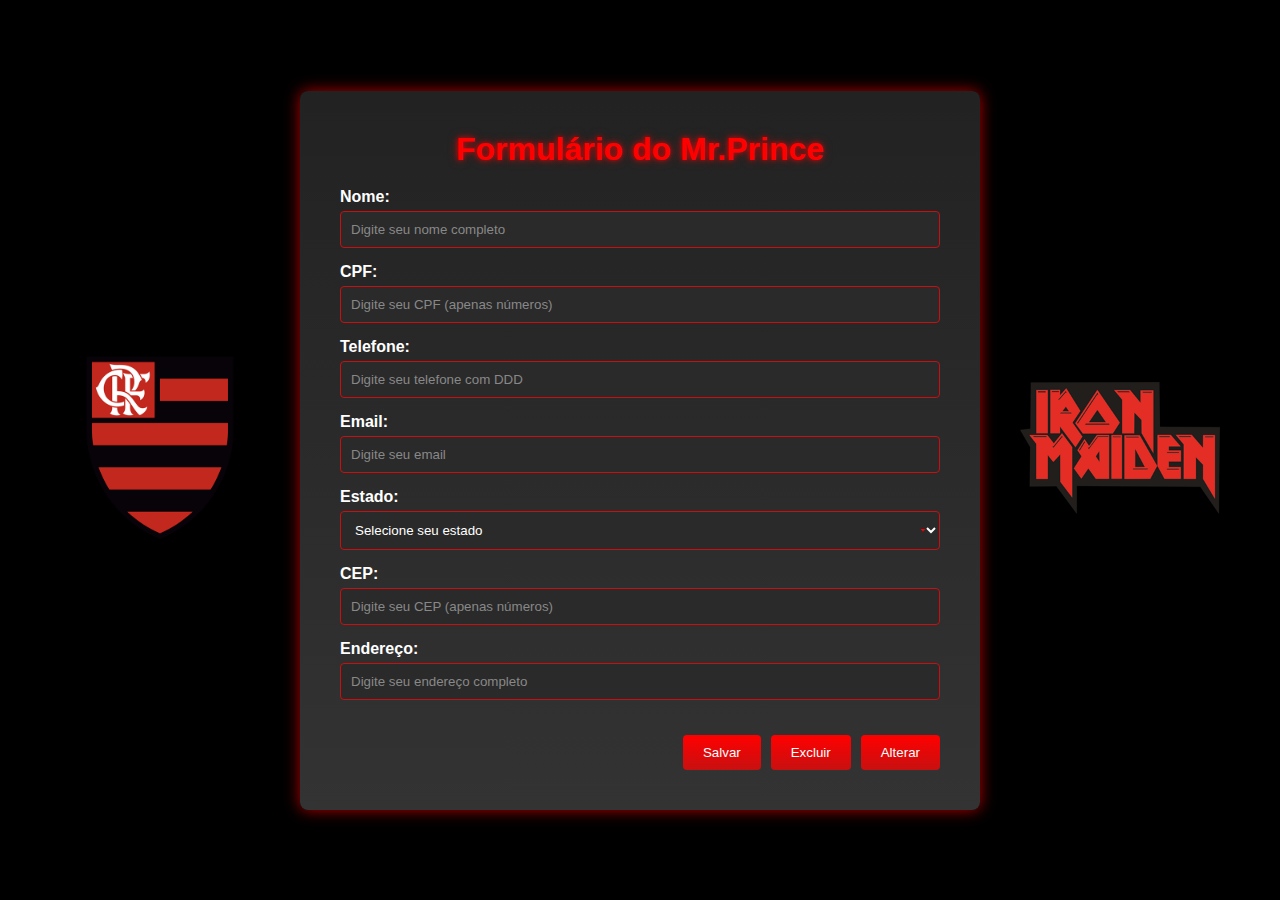
==== index.html @ 125e3fba "Update and rename text.html to index.html" ====
<!DOCTYPE html>
<html lang="pt-BR">
<head>
    <meta charset="UTF-8">
    <meta name="viewport" content="width=device-width, initial-scale=1.0">
    <title>Formulário Flamengo e Iron Maiden</title>
    <link rel="stylesheet" href="styles.css"> <!-- Arquivo CSS externo -->
</head>
<body>
    <div class="container">
        <!-- Logo do Flamengo -->
        <div class="logo left-logo">
            <img src="flamengo-logo.png" alt="Flamengo Logo">
        </div>

        <!-- Formulário -->
        <div class="form-container">
            <h1>Formulário do Mr.Prince</h1>
            <form id="formulario">
                <!-- Campo Nome -->
                <label for="nome">Nome:</label>
                <input type="text" id="nome" name="nome" placeholder="Digite seu nome completo" required>

                <!-- Campo CPF -->
                <label for="cpf">CPF:</label>
                <input type="text" id="cpf" name="cpf" placeholder="Digite seu CPF (apenas números)" required>

                <!-- Campo Telefone -->
                <label for="telefone">Telefone:</label>
                <input type="tel" id="telefone" name="telefone" placeholder="Digite seu telefone com DDD" required>

                <!-- Campo Email -->
                <label for="email">Email:</label>
                <input type="email" id="email" name="email" placeholder="Digite seu email" required>

                <!-- Campo Estado -->
                <label for="estado">Estado:</label>
                <select id="estado" name="estado" required>
                    <option value="">Selecione seu estado</option>
                    <option value="ES">Espírito Santo</option>
                    <option value="MA">Maranhão</option>
                    <option value="MG">Minas Gerais</option>
                    <option value="RJ">Rio de Janeiro</option>
                    <option value="SP">São Paulo</option>
                </select>

                <!-- Campo CEP -->
                <label for="cep">CEP:</label>
                <input type="text" id="cep" name="cep" placeholder="Digite seu CEP (apenas números)" required>

                <!-- Campo Endereço -->
                <label for="endereco">Endereço:</label>
                <input type="text" id="endereco" name="endereco" placeholder="Digite seu endereço completo" required>

                <!-- Botões no canto inferior direito -->
                <div class="buttons">
                    <button type="button" onclick="salvar()">Salvar</button>
                    <button type="button" onclick="excluir()">Excluir</button>
                    <button type="button" onclick="alterar()">Alterar</button>
                </div>
            </form>
        </div>

        <!-- Logo do Iron Maiden -->
        <div class="logo right-logo">
            <img src="ironmaiden-logo.png" alt="Iron Maiden Logo">
        </div>
    </div>

    <script>
        function salvar() {
            alert("Dados salvos com sucesso!");
        }

        function excluir() {
            document.getElementById("formulario").reset();
            alert("Dados excluídos com sucesso!");
        }

        function alterar() {
            alert("Dados alterados com sucesso!");
        }
    </script>
</body>
</html>
---- styles.css ----
/* Reset básico */
* {
    margin: 0;
    padding: 0;
    box-sizing: border-box;
}

body, html {
    height: 100%; /* Garante que o body e html ocupem toda a altura da tela */
}

body {
    font-family: Arial, sans-serif;
    background-color: #000;
    color: #fff;
    display: flex;
    justify-content: center; /* Centraliza o conteúdo horizontalmente */
    align-items: center; /* Centraliza o conteúdo verticalmente */
    min-height: 100vh; /* Garante que o body ocupe toda a altura da tela */
}

.container {
    display: flex;
    justify-content: center; /* Centraliza o conteúdo horizontalmente */
    align-items: center; /* Centraliza o conteúdo verticalmente */
    width: 100%; /* Ocupa toda a largura disponível */
    max-width: 1200px; /* Limita a largura máxima */
    padding: 20px;
    gap: 40px; /* Espaçamento entre as logos e o formulário */
}

.logo img {
    max-width: 200px; /* Tamanho das logos */
    height: auto;
    transition: transform 0.3s;
}

.logo img:hover {
    transform: scale(1.05); /* Efeito de zoom ao passar o mouse */
}

.left-logo {
    order: 1;
}

.right-logo {
    order: 3;
}

.form-container {
    order: 2;
    flex: 1; /* Faz o formulário crescer para ocupar o espaço disponível */
    max-width: 800px; /* Largura máxima do formulário */
    background: linear-gradient(to bottom, #222, #333);
    padding: 40px; /* Aumentei o padding para ocupar mais espaço */
    border-radius: 8px;
    box-shadow: 0 0 15px rgba(255, 0, 0, 0.7);
    display: flex;
    flex-direction: column;
    justify-content: center; /* Centraliza o conteúdo verticalmente */
}

h1 {
    text-align: center;
    margin-bottom: 20px;
    color: #ff0000;
    text-shadow: 0 0 5px rgba(255, 0, 0, 0.7), 0 0 10px rgba(255, 0, 0, 0.5);
}

form label {
    display: block;
    margin-bottom: 5px;
    font-weight: bold;
    color: #fff;
}

form input, select {
    width: 100%;
    padding: 10px;
    margin-bottom: 15px;
    border: 1px solid #c81010;
    border-radius: 4px;
    background-color: #2a2a2a;
    color: #fff;
    transition: border-color 0.3s, box-shadow 0.3s;
}

form input:focus, select:focus {
    border-color: #ff0000;
    box-shadow: 0 0 8px rgba(255, 0, 0, 0.5);
    outline: none;
}

form input::placeholder {
    color: #888;
    transition: opacity 0.3s;
}

form input:focus::placeholder {
    opacity: 0.5;
}

select {
    background-image: url('data:image/svg+xml;utf8,<svg fill="%23ff0000" height="24" viewBox="0 0 24 24" width="24" xmlns="http://www.w3.org/2000/svg"><path d="M7 10l5 5 5-5z"/></svg>');
    background-repeat: no-repeat;
    background-position: right 10px center;
    background-size: 12px;
    cursor: pointer;
}

/* Estilo para as dicas abaixo dos campos */
small.dica {
    display: block;
    margin-top: 5px;
    font-size: 0.9em;
    color: #aaa; /* Cor mais clara para as dicas */
    margin-bottom: 15px; /* Espaçamento entre as dicas e o próximo campo */
}

/* Posicionamento dos botões no canto inferior direito */
.buttons {
    display: flex;
    justify-content: flex-end; /* Alinha os botões à direita */
    gap: 10px; /* Espaçamento entre os botões */
    margin-top: 20px; /* Espaçamento acima dos botões */
}

.buttons button {
    padding: 10px 20px;
    border: none;
    border-radius: 4px;
    background: linear-gradient(to bottom, #ff0000, #c81010);
    color: #fff;
    cursor: pointer;
    transition: transform 0.3s, background-color 0.3s;
}

.buttons button:hover {
    transform: scale(1.05);
    background: linear-gradient(to bottom, #c81010, #a00);
}

/* Responsividade */
@media (max-width: 768px) {
    .container {
        flex-direction: column;
        align-items: center;
        padding: 10px;
        gap: 20px; /* Espaçamento menor em dispositivos móveis */
    }

    .logo img {
        max-width: 150px; /* Tamanho menor para dispositivos móveis */
    }

    .left-logo, .right-logo {
        order: 0;
        margin-bottom: 20px;
    }

    .form-container {
        order: 1;
        width: 100%;
        max-width: 100%;
        padding: 20px;
        margin: 0;
        min-height: auto; /* Remove a altura mínima em dispositivos móveis */
    }

    .buttons button {
        padding: 8px 16px;
    }
}
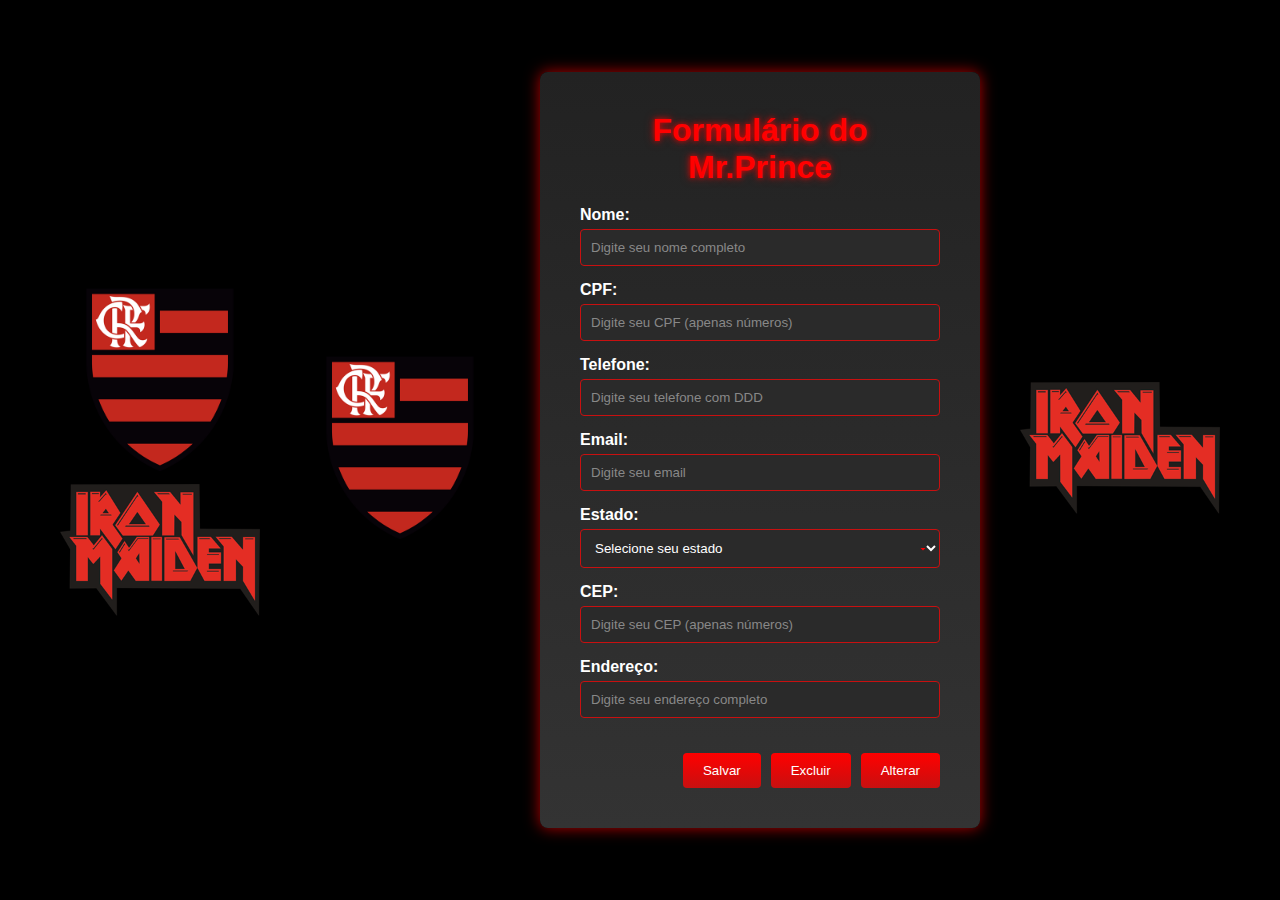
==== commit a8e6d842: "Update index.html" ====
--- a/index.html
+++ b/index.html
@@ -4,12 +4,23 @@
     <meta charset="UTF-8">
     <meta name="viewport" content="width=device-width, initial-scale=1.0">
     <title>Formulário Flamengo e Iron Maiden</title>
-    <link rel="stylesheet" href="styles.css"> <!-- Arquivo CSS externo -->
+    <link rel="stylesheet" href="styles.css">
+    <script src="validar.js"></script>
 </head>
 <body>
     <div class="container">
-        <!-- Logo do Flamengo -->
-        <div class="logo left-logo">
+        <!-- Container das Logos (Mobile) -->
+        <div class="logos-top">
+            <div class="logo left-logo">
+                <img src="flamengo-logo.png" alt="Flamengo Logo">
+            </div>
+            <div class="logo right-logo">
+                <img src="ironmaiden-logo.png" alt="Iron Maiden Logo">
+            </div>
+        </div>
+
+        <!-- Logo do Flamengo (Desktop) -->
+        <div class="logo left-logo desktop-logo">
             <img src="flamengo-logo.png" alt="Flamengo Logo">
         </div>
 
@@ -17,23 +28,18 @@
         <div class="form-container">
             <h1>Formulário do Mr.Prince</h1>
             <form id="formulario">
-                <!-- Campo Nome -->
                 <label for="nome">Nome:</label>
                 <input type="text" id="nome" name="nome" placeholder="Digite seu nome completo" required>
 
-                <!-- Campo CPF -->
                 <label for="cpf">CPF:</label>
                 <input type="text" id="cpf" name="cpf" placeholder="Digite seu CPF (apenas números)" required>
 
-                <!-- Campo Telefone -->
                 <label for="telefone">Telefone:</label>
                 <input type="tel" id="telefone" name="telefone" placeholder="Digite seu telefone com DDD" required>
 
-                <!-- Campo Email -->
                 <label for="email">Email:</label>
                 <input type="email" id="email" name="email" placeholder="Digite seu email" required>
 
-                <!-- Campo Estado -->
                 <label for="estado">Estado:</label>
                 <select id="estado" name="estado" required>
                     <option value="">Selecione seu estado</option>
@@ -44,15 +50,12 @@
                     <option value="SP">São Paulo</option>
                 </select>
 
-                <!-- Campo CEP -->
                 <label for="cep">CEP:</label>
                 <input type="text" id="cep" name="cep" placeholder="Digite seu CEP (apenas números)" required>
 
-                <!-- Campo Endereço -->
                 <label for="endereco">Endereço:</label>
                 <input type="text" id="endereco" name="endereco" placeholder="Digite seu endereço completo" required>
 
-                <!-- Botões no canto inferior direito -->
                 <div class="buttons">
                     <button type="button" onclick="salvar()">Salvar</button>
                     <button type="button" onclick="excluir()">Excluir</button>
@@ -61,8 +64,8 @@
             </form>
         </div>
 
-        <!-- Logo do Iron Maiden -->
-        <div class="logo right-logo">
+        <!-- Logo do Iron Maiden (Desktop) -->
+        <div class="logo right-logo desktop-logo">
             <img src="ironmaiden-logo.png" alt="Iron Maiden Logo">
         </div>
     </div>
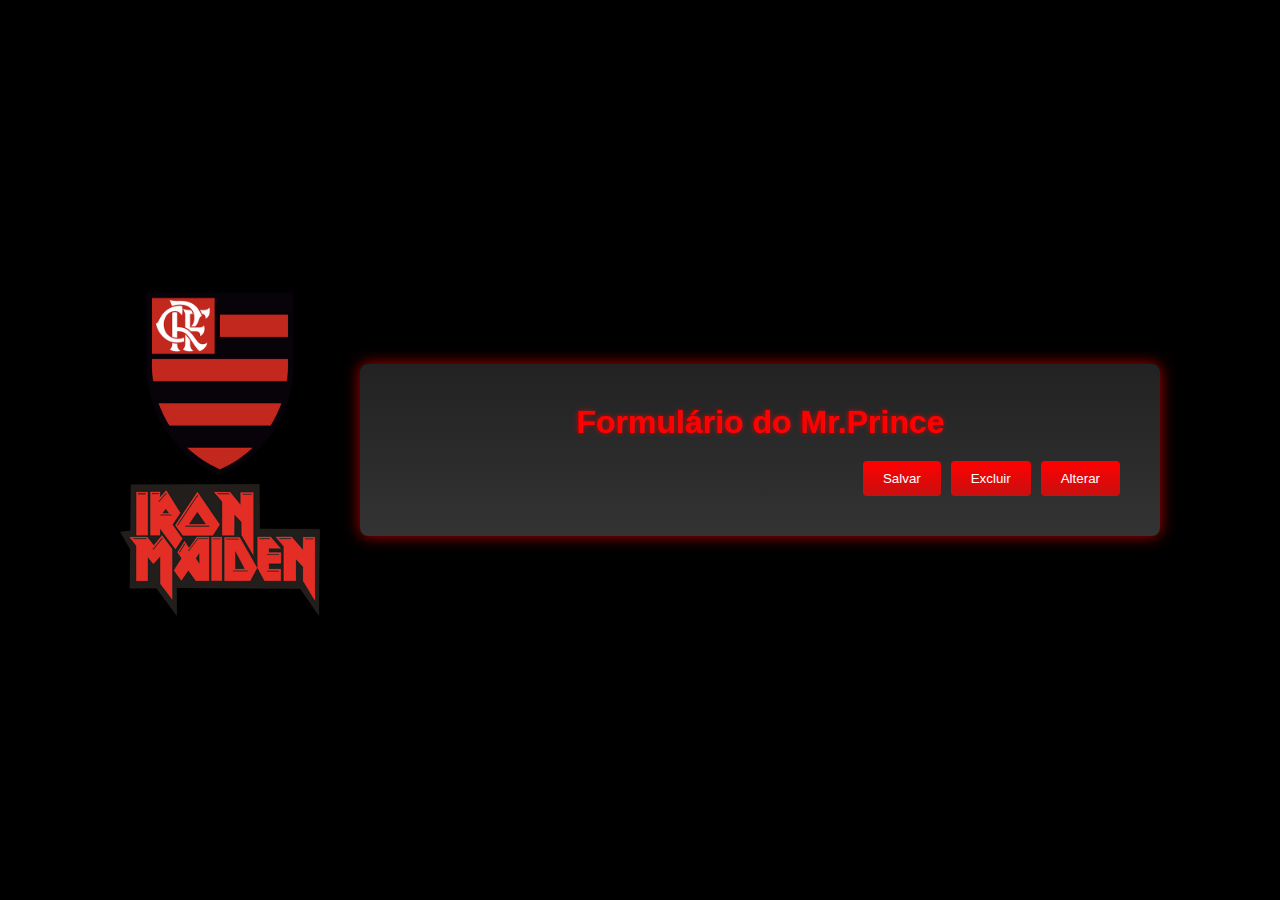
==== commit c7ba79e1: "Update index.html" ====
--- a/index.html
+++ b/index.html
@@ -5,57 +5,24 @@
     <meta name="viewport" content="width=device-width, initial-scale=1.0">
     <title>Formulário Flamengo e Iron Maiden</title>
     <link rel="stylesheet" href="styles.css">
-    <script src="validar.js"></script>
 </head>
 <body>
     <div class="container">
-        <!-- Container das Logos (Mobile) -->
-        <div class="logos-top">
-            <div class="logo left-logo">
+        <!-- Logos (únicas) -->
+        <div class="logos-wrapper">
+            <div class="logo">
                 <img src="flamengo-logo.png" alt="Flamengo Logo">
             </div>
-            <div class="logo right-logo">
+            <div class="logo">
                 <img src="ironmaiden-logo.png" alt="Iron Maiden Logo">
             </div>
-        </div>
-
-        <!-- Logo do Flamengo (Desktop) -->
-        <div class="logo left-logo desktop-logo">
-            <img src="flamengo-logo.png" alt="Flamengo Logo">
         </div>
 
         <!-- Formulário -->
         <div class="form-container">
             <h1>Formulário do Mr.Prince</h1>
             <form id="formulario">
-                <label for="nome">Nome:</label>
-                <input type="text" id="nome" name="nome" placeholder="Digite seu nome completo" required>
-
-                <label for="cpf">CPF:</label>
-                <input type="text" id="cpf" name="cpf" placeholder="Digite seu CPF (apenas números)" required>
-
-                <label for="telefone">Telefone:</label>
-                <input type="tel" id="telefone" name="telefone" placeholder="Digite seu telefone com DDD" required>
-
-                <label for="email">Email:</label>
-                <input type="email" id="email" name="email" placeholder="Digite seu email" required>
-
-                <label for="estado">Estado:</label>
-                <select id="estado" name="estado" required>
-                    <option value="">Selecione seu estado</option>
-                    <option value="ES">Espírito Santo</option>
-                    <option value="MA">Maranhão</option>
-                    <option value="MG">Minas Gerais</option>
-                    <option value="RJ">Rio de Janeiro</option>
-                    <option value="SP">São Paulo</option>
-                </select>
-
-                <label for="cep">CEP:</label>
-                <input type="text" id="cep" name="cep" placeholder="Digite seu CEP (apenas números)" required>
-
-                <label for="endereco">Endereço:</label>
-                <input type="text" id="endereco" name="endereco" placeholder="Digite seu endereço completo" required>
-
+                <!-- Seus campos de formulário aqui (mantidos iguais) -->
                 <div class="buttons">
                     <button type="button" onclick="salvar()">Salvar</button>
                     <button type="button" onclick="excluir()">Excluir</button>
@@ -63,26 +30,12 @@
                 </div>
             </form>
         </div>
-
-        <!-- Logo do Iron Maiden (Desktop) -->
-        <div class="logo right-logo desktop-logo">
-            <img src="ironmaiden-logo.png" alt="Iron Maiden Logo">
-        </div>
     </div>
 
     <script>
-        function salvar() {
-            alert("Dados salvos com sucesso!");
-        }
-
-        function excluir() {
-            document.getElementById("formulario").reset();
-            alert("Dados excluídos com sucesso!");
-        }
-
-        function alterar() {
-            alert("Dados alterados com sucesso!");
-        }
+        function salvar() { alert("Dados salvos!"); }
+        function excluir() { document.getElementById("formulario").reset(); }
+        function alterar() { alert("Dados alterados!"); }
     </script>
 </body>
 </html>
--- a/styles.css
+++ b/styles.css
@@ -1,70 +1,72 @@
-/* Reset básico */
+/* Reset e estilos base */
 * {
     margin: 0;
     padding: 0;
     box-sizing: border-box;
 }
 
-body, html {
-    height: 100%; /* Garante que o body e html ocupem toda a altura da tela */
-}
-
 body {
     font-family: Arial, sans-serif;
     background-color: #000;
     color: #fff;
+    min-height: 100vh;
+    padding: 20px;
     display: flex;
-    justify-content: center; /* Centraliza o conteúdo horizontalmente */
-    align-items: center; /* Centraliza o conteúdo verticalmente */
-    min-height: 100vh; /* Garante que o body ocupe toda a altura da tela */
+    justify-content: center;
+    align-items: center;
 }
 
+/* Container principal */
 .container {
     display: flex;
-    justify-content: center; /* Centraliza o conteúdo horizontalmente */
-    align-items: center; /* Centraliza o conteúdo verticalmente */
-    width: 100%; /* Ocupa toda a largura disponível */
-    max-width: 1200px; /* Limita a largura máxima */
-    padding: 20px;
-    gap: 40px; /* Espaçamento entre as logos e o formulário */
+    justify-content: center;
+    align-items: center;
+    width: 100%;
+    max-width: 1200px;
+    gap: 40px;
+    position: relative;
+}
+
+/* Logos (Desktop) */
+.desktop-logo {
+    display: block;
 }
 
 .logo img {
-    max-width: 200px; /* Tamanho das logos */
+    max-width: 200px;
     height: auto;
+    display: block;
     transition: transform 0.3s;
 }
 
 .logo img:hover {
-    transform: scale(1.05); /* Efeito de zoom ao passar o mouse */
+    transform: scale(1.05);
 }
 
-.left-logo {
-    order: 1;
+/* Container das logos (Mobile - Escondido no Desktop) */
+.logos-top {
+    display: none;
+    justify-content: center;
+    gap: 30px;
+    width: 100%;
+    margin-bottom: 20px;
 }
 
-.right-logo {
-    order: 3;
-}
-
+/* Formulário */
 .form-container {
-    order: 2;
-    flex: 1; /* Faz o formulário crescer para ocupar o espaço disponível */
-    max-width: 800px; /* Largura máxima do formulário */
+    flex: 1;
+    max-width: 800px;
     background: linear-gradient(to bottom, #222, #333);
-    padding: 40px; /* Aumentei o padding para ocupar mais espaço */
+    padding: 40px;
     border-radius: 8px;
     box-shadow: 0 0 15px rgba(255, 0, 0, 0.7);
-    display: flex;
-    flex-direction: column;
-    justify-content: center; /* Centraliza o conteúdo verticalmente */
 }
 
 h1 {
     text-align: center;
     margin-bottom: 20px;
     color: #ff0000;
-    text-shadow: 0 0 5px rgba(255, 0, 0, 0.7), 0 0 10px rgba(255, 0, 0, 0.5);
+    text-shadow: 0 0 5px rgba(255, 0, 0, 0.7);
 }
 
 form label {
@@ -74,7 +76,8 @@
     color: #fff;
 }
 
-form input, select {
+form input, 
+form select {
     width: 100%;
     padding: 10px;
     margin-bottom: 15px;
@@ -82,47 +85,20 @@
     border-radius: 4px;
     background-color: #2a2a2a;
     color: #fff;
-    transition: border-color 0.3s, box-shadow 0.3s;
 }
 
-form input:focus, select:focus {
+form input:focus, 
+form select:focus {
     border-color: #ff0000;
     box-shadow: 0 0 8px rgba(255, 0, 0, 0.5);
     outline: none;
 }
 
-form input::placeholder {
-    color: #888;
-    transition: opacity 0.3s;
-}
-
-form input:focus::placeholder {
-    opacity: 0.5;
-}
-
-select {
-    background-image: url('data:image/svg+xml;utf8,<svg fill="%23ff0000" height="24" viewBox="0 0 24 24" width="24" xmlns="http://www.w3.org/2000/svg"><path d="M7 10l5 5 5-5z"/></svg>');
-    background-repeat: no-repeat;
-    background-position: right 10px center;
-    background-size: 12px;
-    cursor: pointer;
-}
-
-/* Estilo para as dicas abaixo dos campos */
-small.dica {
-    display: block;
-    margin-top: 5px;
-    font-size: 0.9em;
-    color: #aaa; /* Cor mais clara para as dicas */
-    margin-bottom: 15px; /* Espaçamento entre as dicas e o próximo campo */
-}
-
-/* Posicionamento dos botões no canto inferior direito */
 .buttons {
     display: flex;
-    justify-content: flex-end; /* Alinha os botões à direita */
-    gap: 10px; /* Espaçamento entre os botões */
-    margin-top: 20px; /* Espaçamento acima dos botões */
+    justify-content: flex-end;
+    gap: 10px;
+    margin-top: 20px;
 }
 
 .buttons button {
@@ -132,42 +108,53 @@
     background: linear-gradient(to bottom, #ff0000, #c81010);
     color: #fff;
     cursor: pointer;
-    transition: transform 0.3s, background-color 0.3s;
+    transition: transform 0.3s;
 }
 
 .buttons button:hover {
     transform: scale(1.05);
-    background: linear-gradient(to bottom, #c81010, #a00);
 }
 
 /* Responsividade */
 @media (max-width: 768px) {
     .container {
         flex-direction: column;
-        align-items: center;
-        padding: 10px;
-        gap: 20px; /* Espaçamento menor em dispositivos móveis */
+        gap: 20px;
+    }
+
+    /* Esconde as logos do desktop */
+    .desktop-logo {
+        display: none;
+    }
+
+    /* Mostra o container das logos (Mobile) */
+    .logos-top {
+        display: flex;
+    }
+
+    /* Ajuste das logos no mobile */
+    .logo img {
+        max-width: 150px;
+    }
+
+    /* Formulário no mobile */
+    .form-container {
+        width: 100%;
+        padding: 30px;
+    }
+}
+
+/* Telas muito pequenas */
+@media (max-width: 480px) {
+    .logos-top {
+        gap: 15px;
     }
 
     .logo img {
-        max-width: 150px; /* Tamanho menor para dispositivos móveis */
-    }
-
-    .left-logo, .right-logo {
-        order: 0;
-        margin-bottom: 20px;
+        max-width: 120px;
     }
 
     .form-container {
-        order: 1;
-        width: 100%;
-        max-width: 100%;
-        padding: 20px;
-        margin: 0;
-        min-height: auto; /* Remove a altura mínima em dispositivos móveis */
-    }
-
-    .buttons button {
-        padding: 8px 16px;
+        padding: 20px 15px;
     }
 }
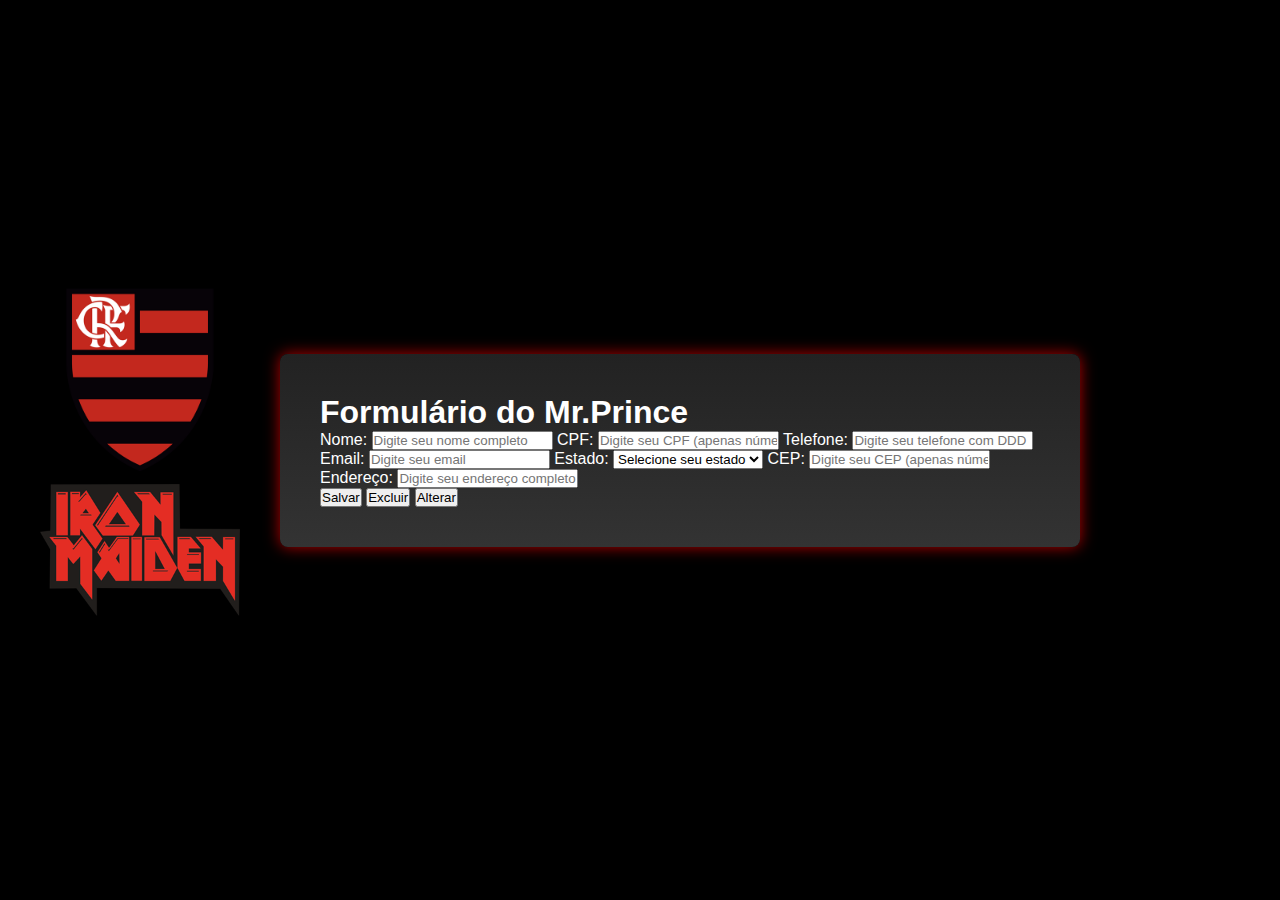
==== commit 574e68bc: "Update index.html" ====
--- a/index.html
+++ b/index.html
@@ -8,8 +8,8 @@
 </head>
 <body>
     <div class="container">
-        <!-- Logos (únicas) -->
-        <div class="logos-wrapper">
+        <!-- Container Único para Logos -->
+        <div class="logos-container">
             <div class="logo">
                 <img src="flamengo-logo.png" alt="Flamengo Logo">
             </div>
@@ -22,7 +22,34 @@
         <div class="form-container">
             <h1>Formulário do Mr.Prince</h1>
             <form id="formulario">
-                <!-- Seus campos de formulário aqui (mantidos iguais) -->
+                <label for="nome">Nome:</label>
+                <input type="text" id="nome" name="nome" placeholder="Digite seu nome completo" required>
+
+                <label for="cpf">CPF:</label>
+                <input type="text" id="cpf" name="cpf" placeholder="Digite seu CPF (apenas números)" required>
+
+                <label for="telefone">Telefone:</label>
+                <input type="tel" id="telefone" name="telefone" placeholder="Digite seu telefone com DDD" required>
+
+                <label for="email">Email:</label>
+                <input type="email" id="email" name="email" placeholder="Digite seu email" required>
+
+                <label for="estado">Estado:</label>
+                <select id="estado" name="estado" required>
+                    <option value="">Selecione seu estado</option>
+                    <option value="ES">Espírito Santo</option>
+                    <option value="MA">Maranhão</option>
+                    <option value="MG">Minas Gerais</option>
+                    <option value="RJ">Rio de Janeiro</option>
+                    <option value="SP">São Paulo</option>
+                </select>
+
+                <label for="cep">CEP:</label>
+                <input type="text" id="cep" name="cep" placeholder="Digite seu CEP (apenas números)" required>
+
+                <label for="endereco">Endereço:</label>
+                <input type="text" id="endereco" name="endereco" placeholder="Digite seu endereço completo" required>
+
                 <div class="buttons">
                     <button type="button" onclick="salvar()">Salvar</button>
                     <button type="button" onclick="excluir()">Excluir</button>
@@ -33,9 +60,9 @@
     </div>
 
     <script>
-        function salvar() { alert("Dados salvos!"); }
+        function salvar() { alert("Dados salvos com sucesso!"); }
         function excluir() { document.getElementById("formulario").reset(); }
-        function alterar() { alert("Dados alterados!"); }
+        function alterar() { alert("Dados alterados com sucesso!"); }
     </script>
 </body>
 </html>
--- a/styles.css
+++ b/styles.css
@@ -1,4 +1,4 @@
-/* Reset e estilos base */
+/* Reset */
 * {
     margin: 0;
     padding: 0;
@@ -7,35 +7,36 @@
 
 body {
     font-family: Arial, sans-serif;
-    background-color: #000;
+    background: #000;
     color: #fff;
     min-height: 100vh;
     padding: 20px;
     display: flex;
     justify-content: center;
+}
+
+/* Container Principal */
+.container {
+    width: 100%;
+    max-width: 1200px;
+    display: flex;
+    flex-direction: column;
     align-items: center;
 }
 
-/* Container principal */
-.container {
+/* Wrapper das Logos */
+.logos-wrapper {
     display: flex;
     justify-content: center;
-    align-items: center;
+    gap: 40px;
     width: 100%;
-    max-width: 1200px;
-    gap: 40px;
-    position: relative;
+    margin-bottom: 30px;
 }
 
-/* Logos (Desktop) */
-.desktop-logo {
-    display: block;
-}
-
+/* Logos */
 .logo img {
-    max-width: 200px;
+    width: 200px;
     height: auto;
-    display: block;
     transition: transform 0.3s;
 }
 
@@ -43,18 +44,9 @@
     transform: scale(1.05);
 }
 
-/* Container das logos (Mobile - Escondido no Desktop) */
-.logos-top {
-    display: none;
-    justify-content: center;
-    gap: 30px;
-    width: 100%;
-    margin-bottom: 20px;
-}
-
 /* Formulário */
 .form-container {
-    flex: 1;
+    width: 100%;
     max-width: 800px;
     background: linear-gradient(to bottom, #222, #333);
     padding: 40px;
@@ -62,99 +54,30 @@
     box-shadow: 0 0 15px rgba(255, 0, 0, 0.7);
 }
 
-h1 {
-    text-align: center;
-    margin-bottom: 20px;
-    color: #ff0000;
-    text-shadow: 0 0 5px rgba(255, 0, 0, 0.7);
-}
-
-form label {
-    display: block;
-    margin-bottom: 5px;
-    font-weight: bold;
-    color: #fff;
-}
-
-form input, 
-form select {
-    width: 100%;
-    padding: 10px;
-    margin-bottom: 15px;
-    border: 1px solid #c81010;
-    border-radius: 4px;
-    background-color: #2a2a2a;
-    color: #fff;
-}
-
-form input:focus, 
-form select:focus {
-    border-color: #ff0000;
-    box-shadow: 0 0 8px rgba(255, 0, 0, 0.5);
-    outline: none;
-}
-
-.buttons {
-    display: flex;
-    justify-content: flex-end;
-    gap: 10px;
-    margin-top: 20px;
-}
-
-.buttons button {
-    padding: 10px 20px;
-    border: none;
-    border-radius: 4px;
-    background: linear-gradient(to bottom, #ff0000, #c81010);
-    color: #fff;
-    cursor: pointer;
-    transition: transform 0.3s;
-}
-
-.buttons button:hover {
-    transform: scale(1.05);
-}
-
 /* Responsividade */
-@media (max-width: 768px) {
+@media (min-width: 769px) {
+    /* Desktop: Logos ficam nas laterais */
     .container {
+        flex-direction: row;
+        align-items: center;
+        gap: 40px;
+    }
+    
+    .logos-wrapper {
         flex-direction: column;
-        gap: 20px;
-    }
-
-    /* Esconde as logos do desktop */
-    .desktop-logo {
-        display: none;
-    }
-
-    /* Mostra o container das logos (Mobile) */
-    .logos-top {
-        display: flex;
-    }
-
-    /* Ajuste das logos no mobile */
-    .logo img {
-        max-width: 150px;
-    }
-
-    /* Formulário no mobile */
-    .form-container {
-        width: 100%;
-        padding: 30px;
+        width: auto;
+        margin-bottom: 0;
+        gap: 60px;
     }
 }
 
-/* Telas muito pequenas */
 @media (max-width: 480px) {
-    .logos-top {
-        gap: 15px;
+    /* Mobile pequeno: Logos menores */
+    .logo img {
+        width: 120px;
     }
-
-    .logo img {
-        max-width: 120px;
-    }
-
+    
     .form-container {
-        padding: 20px 15px;
+        padding: 20px;
     }
 }
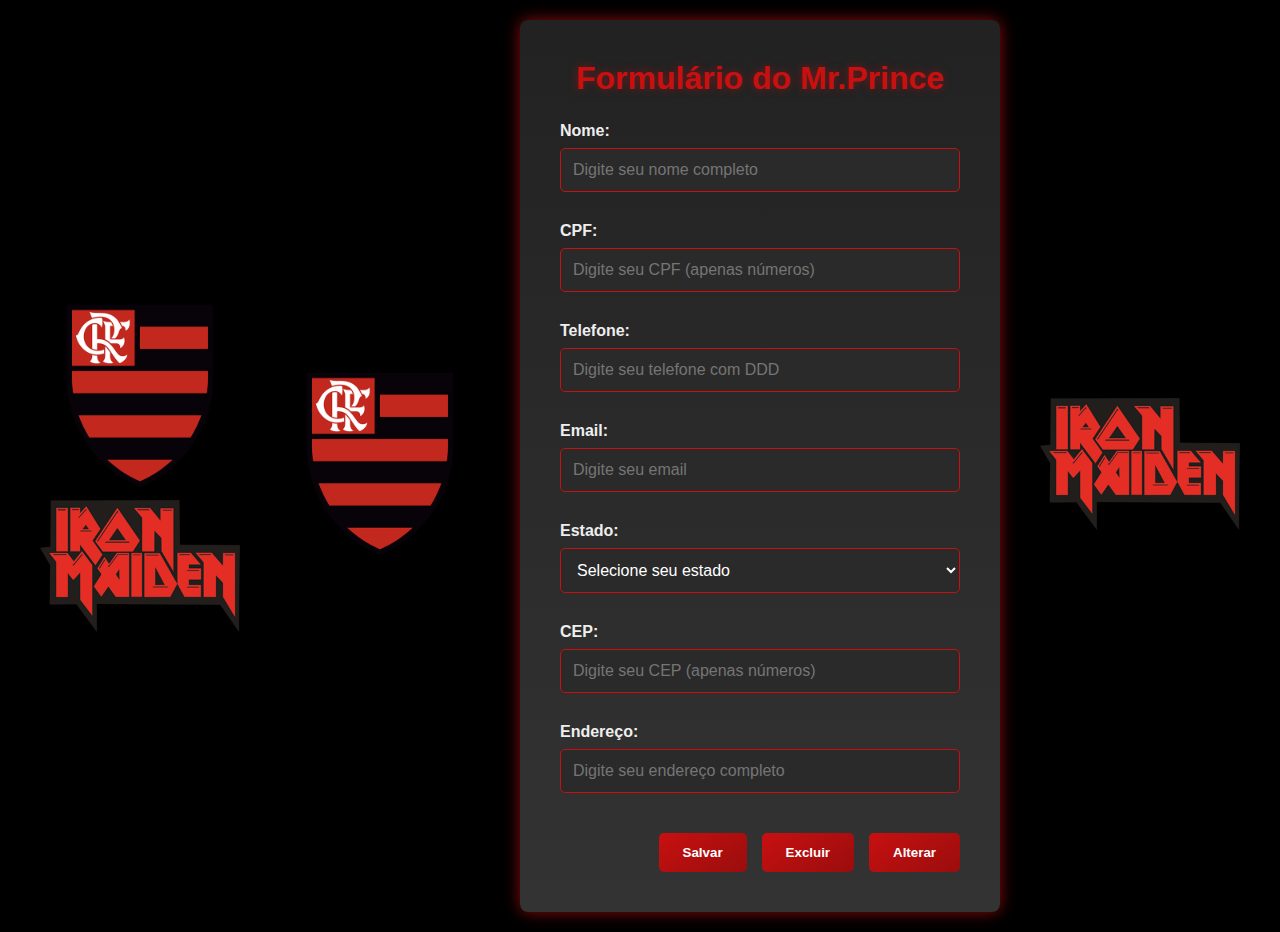
==== commit e93526a5: "Update index.html" ====
--- a/index.html
+++ b/index.html
@@ -8,8 +8,8 @@
 </head>
 <body>
     <div class="container">
-        <!-- Container Único para Logos -->
-        <div class="logos-container">
+        <!-- Container Mobile (aparece apenas em telas pequenas) -->
+        <div class="mobile-logos">
             <div class="logo">
                 <img src="flamengo-logo.png" alt="Flamengo Logo">
             </div>
@@ -18,7 +18,12 @@
             </div>
         </div>
 
-        <!-- Formulário -->
+        <!-- Logo Esquerda (Desktop) -->
+        <div class="logo left-logo">
+            <img src="flamengo-logo.png" alt="Flamengo Logo">
+        </div>
+
+        <!-- Formulário Central -->
         <div class="form-container">
             <h1>Formulário do Mr.Prince</h1>
             <form id="formulario">
@@ -57,6 +62,11 @@
                 </div>
             </form>
         </div>
+
+        <!-- Logo Direita (Desktop) -->
+        <div class="logo right-logo">
+            <img src="ironmaiden-logo.png" alt="Iron Maiden Logo">
+        </div>
     </div>
 
     <script>
--- a/styles.css
+++ b/styles.css
@@ -1,4 +1,10 @@
-/* Reset */
+/* Reset e Variáveis */
+:root {
+    --vermelho-flamengo: #C81010;
+    --vermelho-iron: #9A0D0D;
+    --fundo-escuro: #121212;
+}
+
 * {
     margin: 0;
     padding: 0;
@@ -7,15 +13,16 @@
 
 body {
     font-family: Arial, sans-serif;
-    background: #000;
+    background-color: #000;
     color: #fff;
     min-height: 100vh;
     padding: 20px;
     display: flex;
     justify-content: center;
+    align-items: center;
 }
 
-/* Container Principal */
+/* Layout Principal */
 .container {
     width: 100%;
     max-width: 1200px;
@@ -24,8 +31,8 @@
     align-items: center;
 }
 
-/* Wrapper das Logos */
-.logos-wrapper {
+/* Container das Logos */
+.logos-container {
     display: flex;
     justify-content: center;
     gap: 40px;
@@ -33,11 +40,12 @@
     margin-bottom: 30px;
 }
 
-/* Logos */
+/* Estilos das Logos */
 .logo img {
     width: 200px;
     height: auto;
-    transition: transform 0.3s;
+    object-fit: contain;
+    transition: transform 0.3s ease;
 }
 
 .logo img:hover {
@@ -51,19 +59,77 @@
     background: linear-gradient(to bottom, #222, #333);
     padding: 40px;
     border-radius: 8px;
-    box-shadow: 0 0 15px rgba(255, 0, 0, 0.7);
+    box-shadow: 0 0 15px rgba(200, 16, 16, 0.7);
+}
+
+h1 {
+    text-align: center;
+    margin-bottom: 25px;
+    color: var(--vermelho-flamengo);
+    text-shadow: 0 0 8px rgba(200, 16, 16, 0.5);
+}
+
+/* Campos do Formulário */
+form label {
+    display: block;
+    margin: 15px 0 8px;
+    font-weight: bold;
+    color: #EEE;
+}
+
+form input, 
+form select {
+    width: 100%;
+    padding: 12px;
+    margin-bottom: 15px;
+    border: 1px solid var(--vermelho-flamengo);
+    border-radius: 5px;
+    background-color: #2A2A2A;
+    color: #FFF;
+    font-size: 16px;
+}
+
+form input:focus, 
+form select:focus {
+    border-color: var(--vermelho-iron);
+    box-shadow: 0 0 10px rgba(200, 16, 16, 0.6);
+    outline: none;
+}
+
+/* Botões */
+.buttons {
+    display: flex;
+    justify-content: flex-end;
+    gap: 15px;
+    margin-top: 25px;
+}
+
+.buttons button {
+    padding: 12px 24px;
+    border: none;
+    border-radius: 5px;
+    background: linear-gradient(145deg, var(--vermelho-flamengo), var(--vermelho-iron));
+    color: white;
+    font-weight: bold;
+    cursor: pointer;
+    transition: all 0.3s ease;
+}
+
+.buttons button:hover {
+    transform: translateY(-2px);
+    box-shadow: 0 4px 12px rgba(200, 16, 16, 0.4);
 }
 
 /* Responsividade */
 @media (min-width: 769px) {
-    /* Desktop: Logos ficam nas laterais */
+    /* Desktop: Logos nas laterais */
     .container {
         flex-direction: row;
         align-items: center;
         gap: 40px;
     }
-    
-    .logos-wrapper {
+
+    .logos-container {
         flex-direction: column;
         width: auto;
         margin-bottom: 0;
@@ -72,12 +138,24 @@
 }
 
 @media (max-width: 480px) {
-    /* Mobile pequeno: Logos menores */
+    /* Mobile: Ajustes finos */
+    .logos-container {
+        gap: 20px;
+    }
+
     .logo img {
-        width: 120px;
+        width: 130px;
     }
-    
+
     .form-container {
-        padding: 20px;
+        padding: 25px;
+    }
+
+    .buttons {
+        flex-direction: column;
+    }
+
+    .buttons button {
+        width: 100%;
     }
 }
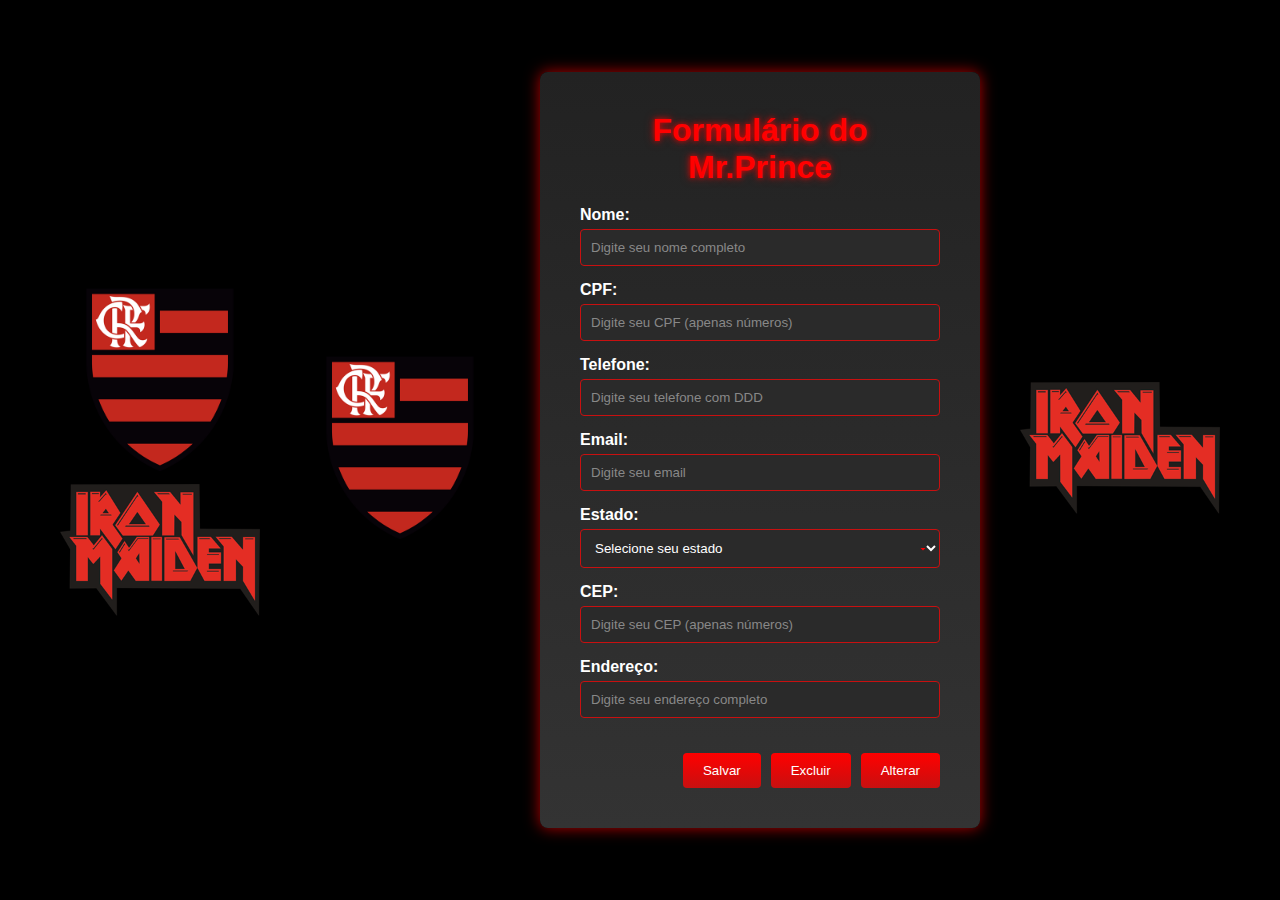
==== commit b956b0a0: "Update index.html" ====
--- a/index.html
+++ b/index.html
@@ -4,7 +4,8 @@
     <meta charset="UTF-8">
     <meta name="viewport" content="width=device-width, initial-scale=1.0">
     <title>Formulário Flamengo e Iron Maiden</title>
-    <link rel="stylesheet" href="styles.css">
+    <link rel="stylesheet" href="text.css">
+    <script src="validar.js"></script>      
 </head>
 <body>
     <div class="container">
@@ -26,22 +27,22 @@
         <!-- Formulário Central -->
         <div class="form-container">
             <h1>Formulário do Mr.Prince</h1>
-            <form id="formulario">
+            <form id="formulario" onsubmit=" return Pegar()">
                 <label for="nome">Nome:</label>
-                <input type="text" id="nome" name="nome" placeholder="Digite seu nome completo" required>
+                <input type="text" id="nome" name="nome" placeholder="Digite seu nome completo">
 
                 <label for="cpf">CPF:</label>
-                <input type="text" id="cpf" name="cpf" placeholder="Digite seu CPF (apenas números)" required>
+                <input type="text" id="cpf" name="cpf" placeholder="Digite seu CPF (apenas números)">
 
                 <label for="telefone">Telefone:</label>
-                <input type="tel" id="telefone" name="telefone" placeholder="Digite seu telefone com DDD" required>
+                <input type="tel" id="telefone" name="telefone" placeholder="Digite seu telefone com DDD">
 
                 <label for="email">Email:</label>
-                <input type="email" id="email" name="email" placeholder="Digite seu email" required>
+                <input type="email" id="email" name="email" placeholder="Digite seu email">
 
                 <label for="estado">Estado:</label>
-                <select id="estado" name="estado" required>
-                    <option value="">Selecione seu estado</option>
+                <select id="estado" name="estado">
+                    <option disabled selected value="">Selecione seu estado</option>
                     <option value="ES">Espírito Santo</option>
                     <option value="MA">Maranhão</option>
                     <option value="MG">Minas Gerais</option>
@@ -50,15 +51,15 @@
                 </select>
 
                 <label for="cep">CEP:</label>
-                <input type="text" id="cep" name="cep" placeholder="Digite seu CEP (apenas números)" required>
+                <input type="text" id="cep" name="cep" placeholder="Digite seu CEP (apenas números)">
 
                 <label for="endereco">Endereço:</label>
-                <input type="text" id="endereco" name="endereco" placeholder="Digite seu endereço completo" required>
+                <input type="text" id="endereco" name="endereco" placeholder="Digite seu endereço completo">
 
                 <div class="buttons">
-                    <button type="button" onclick="salvar()">Salvar</button>
-                    <button type="button" onclick="excluir()">Excluir</button>
-                    <button type="button" onclick="alterar()">Alterar</button>
+                    <button>Salvar</button>
+                    <button>Excluir</button>
+                    <button>Alterar</button>
                 </div>
             </form>
         </div>
@@ -67,12 +68,6 @@
         <div class="logo right-logo">
             <img src="ironmaiden-logo.png" alt="Iron Maiden Logo">
         </div>
-    </div>
-
-    <script>
-        function salvar() { alert("Dados salvos com sucesso!"); }
-        function excluir() { document.getElementById("formulario").reset(); }
-        function alterar() { alert("Dados alterados com sucesso!"); }
-    </script>
+    </div>   
 </body>
 </html>
--- a/text.css
+++ b/text.css
@@ -0,0 +1,173 @@
+/* Reset básico */
+* {
+    margin: 0;
+    padding: 0;
+    box-sizing: border-box;
+}
+
+body, html {
+    height: 100%; /* Garante que o body e html ocupem toda a altura da tela */
+}
+
+body {
+    font-family: Arial, sans-serif;
+    background-color: #000;
+    color: #fff;
+    display: flex;
+    justify-content: center; /* Centraliza o conteúdo horizontalmente */
+    align-items: center; /* Centraliza o conteúdo verticalmente */
+    min-height: 100vh; /* Garante que o body ocupe toda a altura da tela */
+}
+
+.container {
+    display: flex;
+    justify-content: center; /* Centraliza o conteúdo horizontalmente */
+    align-items: center; /* Centraliza o conteúdo verticalmente */
+    width: 100%; /* Ocupa toda a largura disponível */
+    max-width: 1200px; /* Limita a largura máxima */
+    padding: 20px;
+    gap: 40px; /* Espaçamento entre as logos e o formulário */
+}
+
+.logo img {
+    max-width: 200px; /* Tamanho das logos */
+    height: auto;
+    transition: transform 0.3s;
+}
+
+.logo img:hover {
+    transform: scale(1.05); /* Efeito de zoom ao passar o mouse */
+}
+
+.left-logo {
+    order: 1;
+}
+
+.right-logo {
+    order: 3;
+}
+
+.form-container {
+    order: 2;
+    flex: 1; /* Faz o formulário crescer para ocupar o espaço disponível */
+    max-width: 800px; /* Largura máxima do formulário */
+    background: linear-gradient(to bottom, #222, #333);
+    padding: 40px; /* Aumentei o padding para ocupar mais espaço */
+    border-radius: 8px;
+    box-shadow: 0 0 15px rgba(255, 0, 0, 0.7);
+    display: flex;
+    flex-direction: column;
+    justify-content: center; /* Centraliza o conteúdo verticalmente */
+}
+
+h1 {
+    text-align: center;
+    margin-bottom: 20px;
+    color: #ff0000;
+    text-shadow: 0 0 5px rgba(255, 0, 0, 0.7), 0 0 10px rgba(255, 0, 0, 0.5);
+}
+
+form label {
+    display: block;
+    margin-bottom: 5px;
+    font-weight: bold;
+    color: #fff;
+}
+
+form input, select {
+    width: 100%;
+    padding: 10px;
+    margin-bottom: 15px;
+    border: 1px solid #c81010;
+    border-radius: 4px;
+    background-color: #2a2a2a;
+    color: #fff;
+    transition: border-color 0.3s, box-shadow 0.3s;
+}
+
+form input:focus, select:focus {
+    border-color: #ff0000;
+    box-shadow: 0 0 8px rgba(255, 0, 0, 0.5);
+    outline: none;
+}
+
+form input::placeholder {
+    color: #888;
+    transition: opacity 0.3s;
+}
+
+form input:focus::placeholder {
+    opacity: 0.5;
+}
+
+select {
+    background-image: url('data:image/svg+xml;utf8,<svg fill="%23ff0000" height="24" viewBox="0 0 24 24" width="24" xmlns="http://www.w3.org/2000/svg"><path d="M7 10l5 5 5-5z"/></svg>');
+    background-repeat: no-repeat;
+    background-position: right 10px center;
+    background-size: 12px;
+    cursor: pointer;
+}
+
+/* Estilo para as dicas abaixo dos campos */
+small.dica {
+    display: block;
+    margin-top: 5px;
+    font-size: 0.9em;
+    color: #aaa; /* Cor mais clara para as dicas */
+    margin-bottom: 15px; /* Espaçamento entre as dicas e o próximo campo */
+}
+
+/* Posicionamento dos botões no canto inferior direito */
+.buttons {
+    display: flex;
+    justify-content: flex-end; /* Alinha os botões à direita */
+    gap: 10px; /* Espaçamento entre os botões */
+    margin-top: 20px; /* Espaçamento acima dos botões */
+}
+
+.buttons button {
+    padding: 10px 20px;
+    border: none;
+    border-radius: 4px;
+    background: linear-gradient(to bottom, #ff0000, #c81010);
+    color: #fff;
+    cursor: pointer;
+    transition: transform 0.3s, background-color 0.3s;
+}
+
+.buttons button:hover {
+    transform: scale(1.05);
+    background: linear-gradient(to bottom, #c81010, #a00);
+}
+
+/* Responsividade */
+@media (max-width: 768px) {
+    .container {
+        flex-direction: column;
+        align-items: center;
+        padding: 10px;
+        gap: 20px; /* Espaçamento menor em dispositivos móveis */
+    }
+
+    .logo img {
+        max-width: 150px; /* Tamanho menor para dispositivos móveis */
+    }
+
+    .left-logo, .right-logo {
+        order: 0;
+        margin-bottom: 20px;
+    }
+
+    .form-container {
+        order: 1;
+        width: 100%;
+        max-width: 100%;
+        padding: 20px;
+        margin: 0;
+        min-height: auto; /* Remove a altura mínima em dispositivos móveis */
+    }
+
+    .buttons button {
+        padding: 8px 16px;
+    }
+}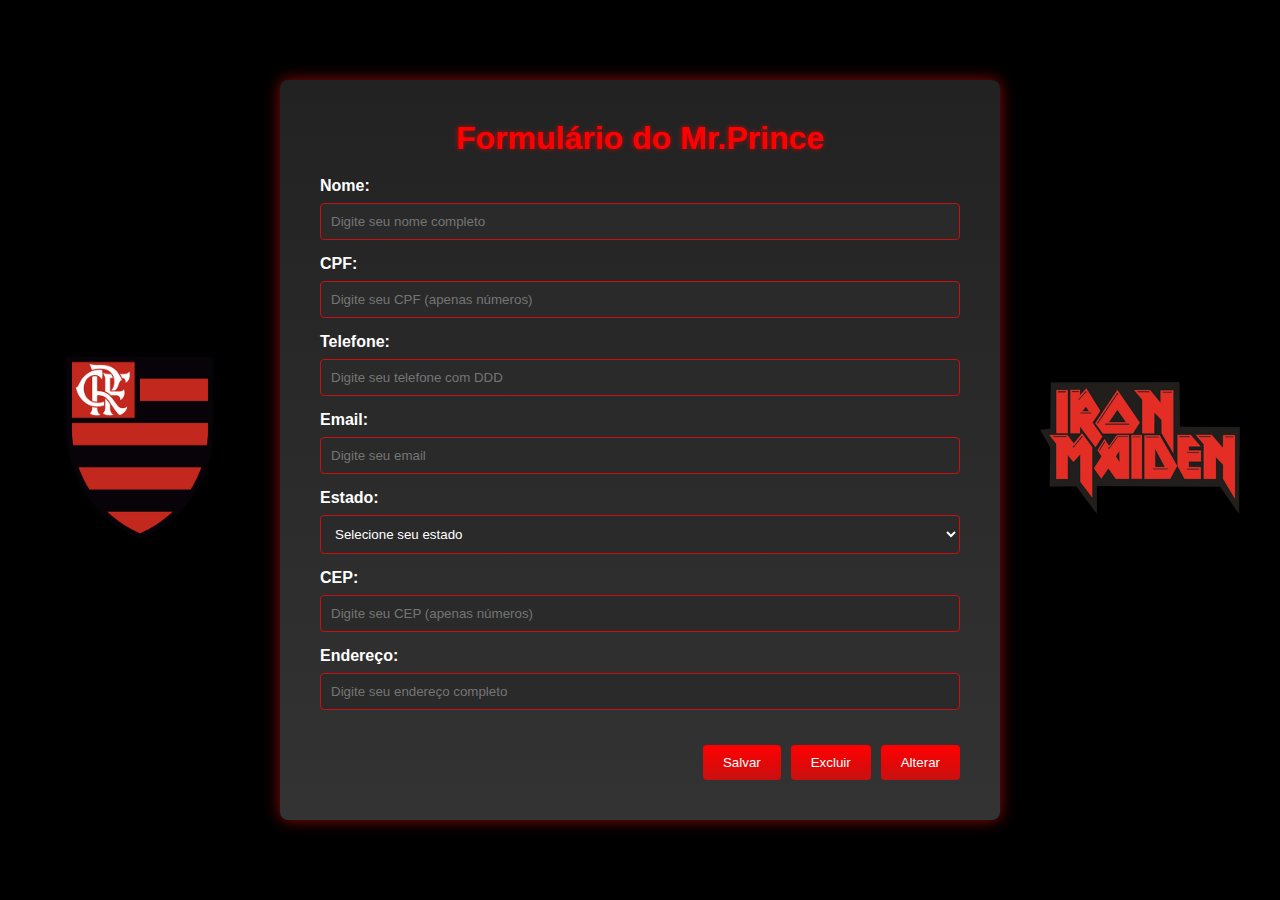
==== commit b8e5a31a: "Update index.html" ====
--- a/index.html
+++ b/index.html
@@ -4,7 +4,7 @@
     <meta charset="UTF-8">
     <meta name="viewport" content="width=device-width, initial-scale=1.0">
     <title>Formulário Flamengo e Iron Maiden</title>
-    <link rel="stylesheet" href="text.css">
+    <link rel="stylesheet" href="styles.css">
     <script src="validar.js"></script>      
 </head>
 <body>
--- a/styles.css
+++ b/styles.css
@@ -0,0 +1,155 @@
+/* ===== ESTILOS GERAIS ===== */
+* {
+    margin: 0;
+    padding: 0;
+    box-sizing: border-box;
+}
+
+body {
+    font-family: Arial, sans-serif;
+    background-color: #000;
+    color: #fff;
+    min-height: 100vh;
+    display: flex;
+    justify-content: center;
+    align-items: center;
+    padding: 20px;
+}
+
+/* ===== LAYOUT DESKTOP ORIGINAL ===== */
+.container {
+    display: flex;
+    justify-content: center;
+    align-items: center;
+    gap: 40px;
+    width: 100%;
+    max-width: 1200px;
+}
+
+/* Logos laterais */
+.logo img {
+    width: 200px;
+    height: auto;
+    transition: transform 0.3s;
+}
+
+.logo img:hover {
+    transform: scale(1.05);
+}
+
+/* Formulário central */
+.form-container {
+    flex: 1;
+    max-width: 800px;
+    background: linear-gradient(to bottom, #222, #333);
+    padding: 40px;
+    border-radius: 8px;
+    box-shadow: 0 0 15px rgba(200, 16, 16, 0.7);
+}
+
+h1 {
+    text-align: center;
+    margin-bottom: 20px;
+    color: #ff0000;
+    text-shadow: 0 0 5px rgba(255, 0, 0, 0.7);
+}
+
+form label {
+    display: block;
+    margin-bottom: 8px;
+    font-weight: bold;
+}
+
+form input,
+form select {
+    width: 100%;
+    padding: 10px;
+    margin-bottom: 15px;
+    border: 1px solid #c81010;
+    border-radius: 4px;
+    background-color: #2a2a2a;
+    color: #fff;
+}
+
+.buttons {
+    display: flex;
+    justify-content: flex-end;
+    gap: 10px;
+    margin-top: 20px;
+}
+
+.buttons button {
+    padding: 10px 20px;
+    border: none;
+    border-radius: 4px;
+    background: linear-gradient(to bottom, #ff0000, #c81010);
+    color: white;
+    cursor: pointer;
+    transition: transform 0.3s;
+}
+
+.buttons button:hover {
+    transform: scale(1.05);
+}
+
+/* ===== LAYOUT MOBILE ===== */
+@media (max-width: 768px) {
+    .container {
+        flex-direction: column;
+        gap: 20px;
+    }
+
+    /* Esconde as logos do desktop */
+    .left-logo, .right-logo {
+        display: none;
+    }
+
+    /* Mostra as logos mobile */
+    .mobile-logos {
+        display: flex;
+        justify-content: center;
+        gap: 30px;
+        width: 100%;
+    }
+
+    /* Ajusta tamanho das logos no mobile */
+    .mobile-logos .logo img {
+        width: 150px;
+    }
+
+    /* Ajustes no formulário */
+    .form-container {
+        width: 100%;
+        padding: 30px;
+    }
+}
+
+/* Ajustes para telas muito pequenas */
+@media (max-width: 480px) {
+    .mobile-logos {
+        gap: 20px;
+    }
+    
+    .mobile-logos .logo img {
+        width: 120px;
+    }
+    
+    .form-container {
+        padding: 20px 15px;
+    }
+    
+    .buttons {
+        flex-direction: column;
+    }
+    
+    .buttons button {
+        width: 100%;
+    }
+}
+
+/* Esconde o container mobile no desktop */
+@media (min-width: 769px) {
+    .mobile-logos {
+        display: none;
+    }
+}
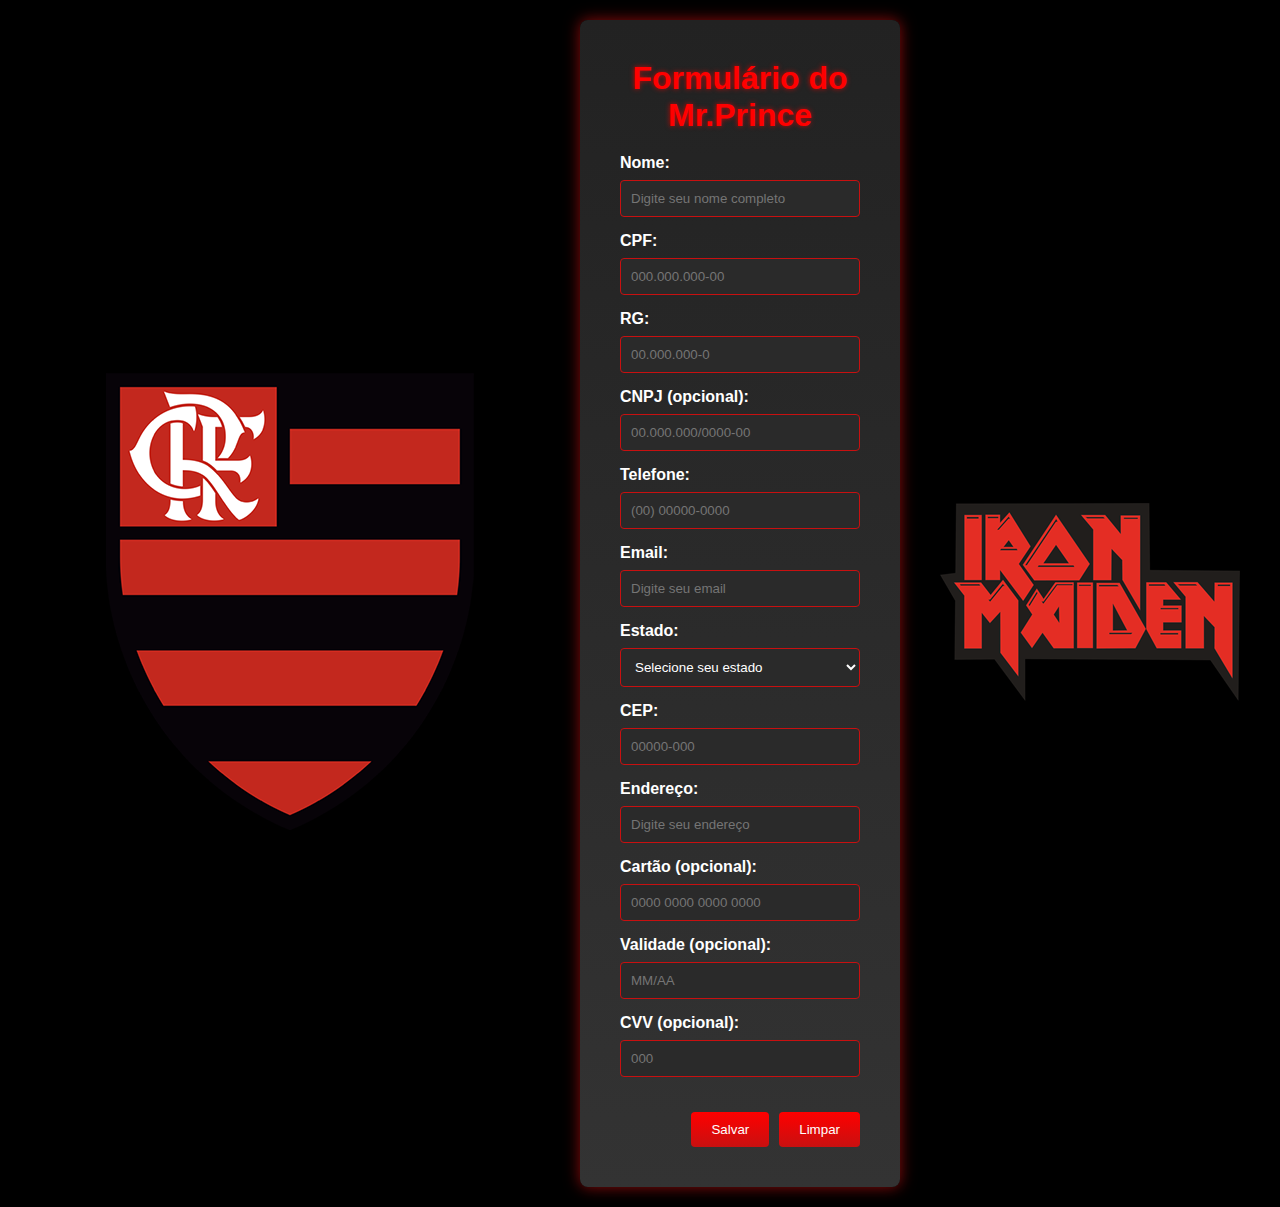
==== commit 1038f717: "Update index.html" ====
--- a/index.html
+++ b/index.html
@@ -5,69 +5,102 @@
     <meta name="viewport" content="width=device-width, initial-scale=1.0">
     <title>Formulário Flamengo e Iron Maiden</title>
     <link rel="stylesheet" href="styles.css">
-    <script src="validar.js"></script>      
 </head>
 <body>
     <div class="container">
-        <!-- Container Mobile (aparece apenas em telas pequenas) -->
+        <!-- Logos Mobile (visíveis apenas em telas pequenas) -->
         <div class="mobile-logos">
-            <div class="logo">
-                <img src="flamengo-logo.png" alt="Flamengo Logo">
-            </div>
-            <div class="logo">
-                <img src="ironmaiden-logo.png" alt="Iron Maiden Logo">
-            </div>
+            <img src="flamengo-logo.png" alt="Flamengo" class="logo">
+            <img src="ironmaiden-logo.png" alt="Iron Maiden" class="logo">
         </div>
 
         <!-- Logo Esquerda (Desktop) -->
-        <div class="logo left-logo">
+        <div class="desktop-logo left-logo">
             <img src="flamengo-logo.png" alt="Flamengo Logo">
         </div>
 
         <!-- Formulário Central -->
         <div class="form-container">
             <h1>Formulário do Mr.Prince</h1>
-            <form id="formulario" onsubmit=" return Pegar()">
+            <form id="formulario">
+                <!-- Dados Pessoais -->
                 <label for="nome">Nome:</label>
-                <input type="text" id="nome" name="nome" placeholder="Digite seu nome completo">
+                <input type="text" id="nome" class="campo" placeholder="Digite seu nome completo">
 
-                <label for="cpf">CPF:</label>
-                <input type="text" id="cpf" name="cpf" placeholder="Digite seu CPF (apenas números)">
+                <!-- Documentos -->
+                <div class="form-row">
+                    <div class="form-group">
+                        <label for="cpf">CPF:</label>
+                        <input type="text" id="cpf" class="campo" placeholder="000.000.000-00">
+                    </div>
+                    <div class="form-group">
+                        <label for="rg">RG:</label>
+                        <input type="text" id="rg" class="campo" placeholder="00.000.000-0">
+                    </div>
+                </div>
 
+                <label for="cnpj">CNPJ (opcional):</label>
+                <input type="text" id="cnpj" class="campo" placeholder="00.000.000/0000-00">
+
+                <!-- Contato -->
                 <label for="telefone">Telefone:</label>
-                <input type="tel" id="telefone" name="telefone" placeholder="Digite seu telefone com DDD">
+                <input type="tel" id="telefone" class="campo" placeholder="(00) 00000-0000">
 
                 <label for="email">Email:</label>
-                <input type="email" id="email" name="email" placeholder="Digite seu email">
+                <input type="email" id="email" class="campo" placeholder="Digite seu email">
 
-                <label for="estado">Estado:</label>
-                <select id="estado" name="estado">
-                    <option disabled selected value="">Selecione seu estado</option>
-                    <option value="ES">Espírito Santo</option>
-                    <option value="MA">Maranhão</option>
-                    <option value="MG">Minas Gerais</option>
-                    <option value="RJ">Rio de Janeiro</option>
-                    <option value="SP">São Paulo</option>
-                </select>
-
-                <label for="cep">CEP:</label>
-                <input type="text" id="cep" name="cep" placeholder="Digite seu CEP (apenas números)">
+                <!-- Endereço -->
+                <div class="form-row">
+                    <div class="form-group">
+                        <label for="estado">Estado:</label>
+                        <select id="estado" class="campo">
+                            <option value="">Selecione seu estado</option>
+                            <option value="ES">Espírito Santo</option>
+                            <option value="RJ">Rio de Janeiro</option>
+                            <option value="RN">Rio Grande do Norte</option>
+                            <option value="RS">Rio Grande do Sul</option>
+                            <option value="SC">Santa Catarina</option>
+                            <option value="SP">São Paulo</option>
+                        </select>
+                    </div>
+                    <div class="form-group">
+                        <label for="cep">CEP:</label>
+                        <input type="text" id="cep" class="campo" placeholder="00000-000">
+                    </div>
+                </div>
 
                 <label for="endereco">Endereço:</label>
-                <input type="text" id="endereco" name="endereco" placeholder="Digite seu endereço completo">
+                <input type="text" id="endereco" class="campo" placeholder="Digite seu endereço">
 
+                <!-- Cartão de Crédito (Opcional) -->
+                <div class="form-row">
+                    <div class="form-group">
+                        <label for="cartao">Cartão (opcional):</label>
+                        <input type="text" id="cartao" class="campo" placeholder="0000 0000 0000 0000">
+                    </div>
+                    <div class="form-group">
+                        <label for="validade">Validade (opcional):</label>
+                        <input type="text" id="validade" class="campo" placeholder="MM/AA">
+                    </div>
+                    <div class="form-group">
+                        <label for="cvv">CVV (opcional):</label>
+                        <input type="text" id="cvv" class="campo" placeholder="000" maxlength="3">
+                    </div>
+                </div>
+
+                <!-- Botões -->
                 <div class="buttons">
-                    <button>Salvar</button>
-                    <button>Excluir</button>
-                    <button>Alterar</button>
+                    <button type="submit" class="btn-submit">Salvar</button>
+                    <button type="button" class="btn-clear" onclick="limparFormulario()">Limpar</button>
                 </div>
             </form>
         </div>
 
         <!-- Logo Direita (Desktop) -->
-        <div class="logo right-logo">
+        <div class="desktop-logo right-logo">
             <img src="ironmaiden-logo.png" alt="Iron Maiden Logo">
         </div>
-    </div>   
+    </div>
+    <script src="validar.js"></script>
 </body>
 </html>
--- a/styles.css
+++ b/styles.css
@@ -1,4 +1,5 @@
 /* ===== ESTILOS GERAIS ===== */
+
 * {
     margin: 0;
     padding: 0;
@@ -92,6 +93,11 @@
     transform: scale(1.05);
 }
 
+.erro{
+    border: 2px solid red;
+    background-color: rgb(212, 76, 76);
+}
+
 /* ===== LAYOUT MOBILE ===== */
 @media (max-width: 768px) {
     .container {
